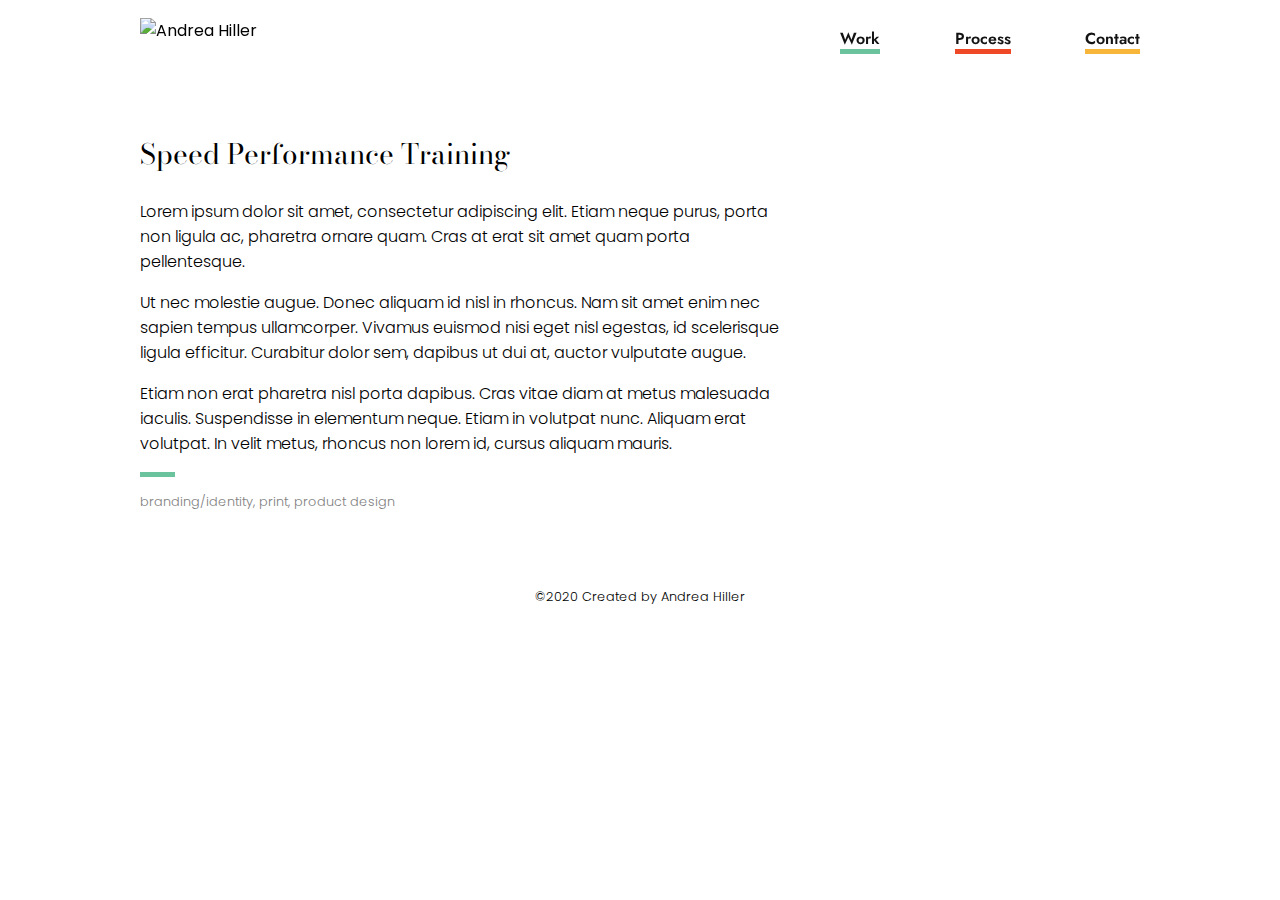
==== project1.html @ 67fa2212 "added project photos" ====
<!DOCTYPE html>
<html lang="en">
    <head>
        <meta charset="UTF-8">
        <meta name="viewport" content="width=device-width, initial-scale=1">
        <meta http-equiv="X-UA-Compatible" content="IE=edge">
        <title>ANDREA HILLER</title>
        <link rel="stylesheet" type="text/css" href="resources/style-prj.css">
        <link href="https://fonts.googleapis.com/css2?family=Bodoni+Moda:ital,wght@0,500;1,400&family=Jost:wght@600&family=Poppins:wght@300&display=swap" rel="stylesheet">        <link href="https://cdnjs.cloudflare.com/ajax/libs/font-awesome/5.12.0-2/css/all.min.css" rel="stylesheet">
        <script src="https://ajax.googleapis.com/ajax/libs/jquery/3.3.1/jquery.min.js"></script>
    <body>
        <nav class="flex-center nav2">
            <div class="nav-container flex">
                <div class="logo-area flex">
                    <img src="resources/images/andrea-logo-2.svg" alt="Andrea Hiller">
                </div>
                    <div class="links-container flex-center">
                        <ul class="nav-links flex">
                            <li><a class="work-link" href="index.html">Work</a></li>
                            <li><a class="process-link" href="index.html">Process</a></li>
                            <li><a class="contact-link" href="index.html">Contact</a></li>
                        </ul>
                    </div>
                <div class="burger">
                    <div class="line1"></div>
                    <div class="line2"></div>
                    <div class="line3"></div>
                </div>
            </div>
        </nav>

        <div class="nav-buffer"></div>

        <div class="project flex-center">

            <div class="project-info-container">
                <p class="project-headline">Speed Performance Training</p>
                <p>Lorem ipsum dolor sit amet, consectetur adipiscing elit. Etiam neque purus, 
                    porta non ligula ac, pharetra ornare quam. Cras at erat sit amet quam porta 
                    pellentesque.</p>

                <p>Ut nec molestie augue. Donec aliquam id nisl in rhoncus. Nam sit 
                    amet enim nec sapien tempus ullamcorper. Vivamus euismod nisi eget nisl egestas, 
                    id scelerisque ligula efficitur. Curabitur dolor sem, dapibus ut dui at, auctor 
                    vulputate augue.</p>

                <p>Etiam non erat pharetra nisl porta dapibus. Cras vitae diam at metus malesuada 
                    iaculis. Suspendisse in elementum neque. Etiam in volutpat nunc. Aliquam erat 
                    volutpat. In velit metus, rhoncus non lorem id, cursus aliquam mauris.</p>

                <div class="project-line"></div>

                <p class="project-elements">
                    branding/identity, print, product design
                </p>
            </div>

            <div class="project-images-contianer">
                <div class="image-container"></div>
                <div class="image-container"></div>
                <div class="image-container"></div>
                <div class="image-container"></div>
                <div class="image-container"></div>
                <div class="image-container"></div>
            </div>

        </div>

        <footer class="flex-center margin-top2 margin-bottom2">
            <p>&#169;2020 Created by Andrea Hiller</p>
        </footer>

        <script src="resources/app.js"></script>

    </body>
    </html>
---- resources/style-prj.css ----
* {
    margin: 0;
    padding: 0;
    box-sizing: border-box;
    font-family: 'Poppins', sans-serif;
}
  
html, .smooth-scroll {
    scroll-behavior: smooth;
}
  
.resize-animation-stopper * {
    transition: none !important;
    animation: none !important;
}
  
.flex-center {
    display: flex;
    justify-content: center;
    flex-wrap: wrap;
}
  
.flex {
    display: flex;
    flex-wrap: wrap;
}
  
.margin-top1 {
    margin-top: 1em;
}
  
.margin-top2 {
    margin-top: 2em;
}
  
.margin-top08 {
    margin-top: .8em;
}
  
.margin-bottom2 {
    margin-bottom: 2em;
}
  
.margin-bottom1 {
    margin-bottom: 1em;
}
  
.padding-bottom1 {
    padding-bottom: 1em;
}
  
a.anchor {
    display: block;
    position: relative;
    top: -80px;
    visibility: hidden;
}
  
/********************************************************************     XXXpx-400px */
/************************************************      NAV-CONTAINER */
.nav2 {
    /*display: flex;
    justify-content: center;*/
    position: fixed;
    width: 100%;
    height: 8vh;
    min-height: 80px;
    background-color: rgba(255, 255, 255, 0.93);
    z-index: 999;
}
  
.nav-container {
    /*display: flex;*/
    justify-content: space-between;
    align-items: center;
    position: fixed;
    min-height: 80px;
    width: 90%;
    height: 8vh;
    /*padding: 0 8% 0 6%;*/
    
}
  
.logo-area {
    /*display: flex;*/
    position: fixed;
    align-items: center;
    height: 8vh;
    /*opacity: 0;
    transition: .5s;*/
}
  
.logo-area img {
    height: 60%;
    min-height: 45px;
    width: auto;
}
  
.links-container {
    /*display: none;*/
    align-items: center;
    /*justify-content: center;*/
    position: fixed;
    height: 100%;
    width: 100%;
    left: 0;
    top: -100vh;
    transform: translateY(0);
    transition: .5s ease-in;
    background-color: rgba(245, 245, 245, 0.9);
    opacity: 1;
    overflow-y: hidden;
}
  
.nav-links {
    /*display: flex;*/
    align-items: center;
    justify-content: space-between;
    flex-direction: column;
    height: 60%;
}
  
.nav-links li{
    opacity: 0;
    list-style: none;
}
  
.nav-links a {
    color: rgb(19, 19, 19);
    font-family: 'Jost', sans-serif;
    font-weight: 600;
    font-size: 3em;
    text-decoration: none;
    opacity: 1;
    transition: .5s ease-in;
}
  
        /***************************************      MENU UNDERLINE */
        .work-link {
            border-bottom: solid 10px #6bc39e;
            display: inline-block;
            height: 1.5em;
        }
  
        .process-link {
            border-bottom: solid 10px #ee4826;
            display: inline-block;
            height: 1.5em;
        }
  
        .contact-link {
            border-bottom: solid 10px #f7b539;
            display: inline-block;
            height: 1.5em;
        }
        /***************************************      MENU UNDERLINE */
  
.burger {
    display: block;
    cursor: pointer;
    position: fixed;
    left: 83%;
}
  
.burger div {
    width: 35px;
    height: 5px;
    margin: 4px 0;
    transition: all 0.3s ease;
}
  
.line1 {
    background-color: #6bc39e;
}
  
.line2 {
    background-color: #ee4826;
}
  
.line3 {
    background-color: #f7b539;
}
  
        /***********************      ANIMATIONS */
          html.nav-active .links-container {
            display: flex;
            transform: translateY(100vh);
            animation: navBg .5s ease-in;
            -o-animation: ;
          }
  
          html.nav-active li:nth-child(1) {
            -moz-animation: navLinkFade 0.5s ease forwards .5s;
            -o-animation: navLinkFade 0.5s ease forwards .5s;
            -webkit-animation: navLinkFade 0.5s ease forwards .5s;
            animation: navLinkFade 0.5s ease forwards .5s;
          }
          html.nav-active li:nth-child(2) {
            -moz-animation: navLinkFade 0.5s ease forwards .7s;
            -o-animation: navLinkFade 0.5s ease forwards .7s;
            -webkit-animation: navLinkFade 0.5s ease forwards .7s;
            animation: navLinkFade 0.5s ease forwards .7s;
          }
          html.nav-active li:nth-child(3) {
            -moz-animation: navLinkFade 0.5s ease forwards .9s;
            -o-animation: navLinkFade 0.5s ease forwards .9s;
            -webkit-animation: navLinkFade 0.5s ease forwards .9s;
            animation: navLinkFade 0.5s ease forwards .9s;
          }
  
          @keyframes navLinkFade {
              from{
                  opacity: 0;
                  transform: translateY(100px);
              }
              to{
                  opacity: 1;
                  transform: translateY(0px);
              }
          }
  
          html.nav-active .line1 {
              transform: rotate(-45deg) translate(-5px, 8px);
              background-color: #6bc39e;
          }
          html.nav-active .line2 {
              opacity: 0;
          }
          html.nav-active .line3 {
              transform: rotate(45deg) translate(-5px, -8px);
              background-color: #6bc39e;
          }
        /***********************      END ANIMATIONS */
/************************************************      END NAV-CONTAINER */





/* XXXXXXXXXXXXXXXXXXXXXXXXXXXXXXXXXXXXXXXXXXXXXXXXXXXXXXXXXXXXXXXXXXXXXXXXXXXXXXXXXXXXXXX*/
/* XXXXXXXXXXXXXXXXXXXXXXXXXXXXXXXXXXXXXXXXXXXXXXXXXXXXXXXXXXXXXXXXXXXXXXXXXXXXXXXXXXXXXXX*/





/************************************************       PROJECTS */
.nav-buffer {
    width: 100%;
    height: 8vh;
    min-height: 80px;
}

.project {
    width: 100%;
    height: auto;
    /*background-color: darkseagreen;*/
}

.project-info-container {
    width: 90%;
    max-width: 1000px;
    height: auto;
    /*background-color: indigo;*/
}

.project-headline {
    width: 100%;
    height: auto;
    margin: 2em 0 1.25em 0;
    font-family: 'Bodoni Moda', serif;
    font-size: 1.75em;
    line-height: 1.25em;
    /*background-color: indianred;*/
}

.project-info-container p {
    max-width: 650px;
    margin-bottom: 1em;
    font-weight: 300;
}

.project-line {
    width: 35px;
    height: 5px;
    margin-bottom: 1em;
    background-color: #6bc39e;
}

.project-elements {
    font-size: .8em;
    color: gray;
    padding-bottom: 3em;
}

.project-images-contianer {
    width: 100%;
    height: auto;
    /*background-color: hotpink;*/
}

.prj-img {
    width: 100%;
    height: auto;
    margin-bottom: 1em;
    /*background-color: gray;*/
}

.prj-img img {
    width: 100%;
    height: auto;
}

.image-container:last-child {
    margin-bottom: 0;
}


/************************************************       END PROJECTS */





/************************************************       FOOTER */
footer {
    font-size: .8em;
    font-weight: 300;
}
/************************************************       END FOOTER */





/* XXXXXXXXXXXXXXXXXXXXXXXXXXXXXXXXXXXXXXXXXXXXXXXXXXXXXXXXXXXXXXXXXXXXXXXXXXXXXXXXXXXXXXX*/
/* XXXXXXXXXXXXXXXXXXXXXXXXXXXXXXXXXXXXXXXXXXXXXXXXXXXXXXXXXXXXXXXXXXXXXXXXXXXXXXXXXXXXXXX*/





/********************************************************************     768px-XXXpx */
@media only screen and (min-width: 768px) {
    html.nav-active .links-container, html.nav-active li {
        -webkit-animation: none !important;
        -moz-animation: none !important;
        -o-animation: none !important;
        -ms-animation: none !important;
        animation: none !important;
        -o-transform: none !important;
        -moz-transform: none !important;
        -ms-transform: none !important;
        -webkit-transform: none !important;
        transform: none !important;
      }
  
    a.anchor {
      top: -7.9vh;
    }
  
    /************************************************      NAV-CONTAINER */
    .nav-container {
      max-width: 1000px;
      padding: 0;
      /*padding: 0 8%;*/
      /*background-color: lightgreen;*/
    }
  
    .logo-area {
      position: relative;
    }
  
    .links-container {
      display: inline-flex;
      justify-content: space-between;
      /*position: absolute;*/
      position: relative;
      min-height: 80px;
      height: 8vh;
      width: 35%;
      max-width: 300px;
      opacity: 1;
      background-color: transparent;
      top: 0;
      /*left: 65%;*/
      /*background-color: tomato;*/
    }
  
    .nav-links {
      /*display: flex;
      align-items: center;*/
      justify-content: space-between;
      flex-direction: row;
      width: 100%;
      /*background-color: sienna;*/
    }
  
    .nav-links li {
      /*display: inline-flex;*/
      opacity: 1;
    }
  
    .nav-links li a {
      font-size: 1em;
      /*position: relative;*/
      top: -5px;
      /*background-color: seagreen;*/
    }
  
            /***************************************      MENU UNDERLINE */
            .work-link {
              border-bottom: solid 5px #6bc39e;
              display: inline-block;
              height: 1.7em;
          }
  
          .process-link {
              border-bottom: solid 5px #ee4826;
              display: inline-block;
              height: 1.7em;
          }
  
          .contact-link {
              border-bottom: solid 5px #f7b539;
              display: inline-block;
              height: 1.7em;
          }
          /***************************************      MENU UNDERLINE */
  
          .burger {
            display: none;
          }
  
          .banner-info {
            /*background-color: darkseagreen;*/
          }
  
          .banner-p {
            /*background-color: darkslateblue;*/
          }
    /************************************************      END NAV-CONTAINER */
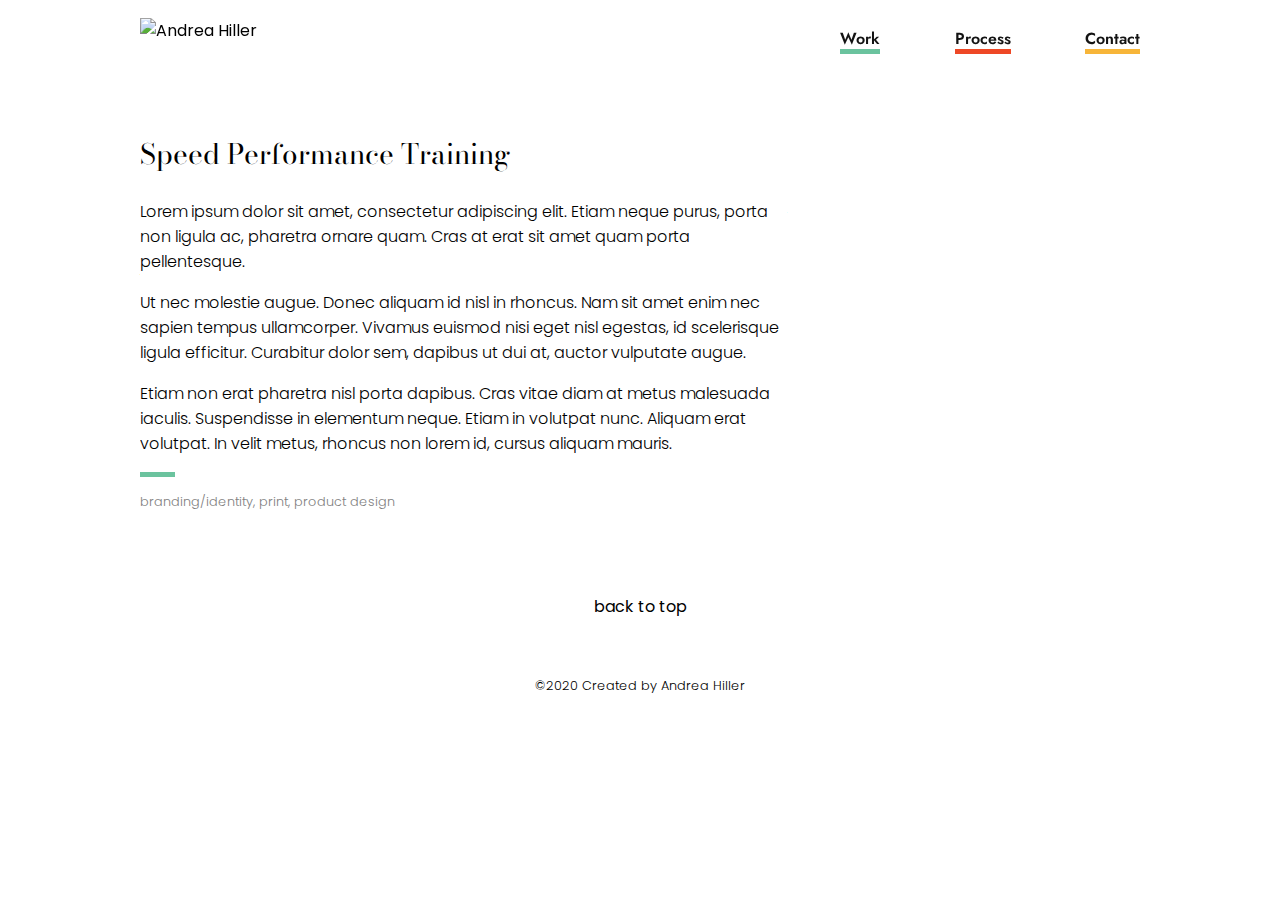
==== commit e564a3f6: "added to top buttons" ====
--- a/project1.html
+++ b/project1.html
@@ -64,6 +64,13 @@
                 <div class="image-container"></div>
             </div>
 
+            <div class="contact-detail-container flex-center margin-top2">
+                <a href="#" class="contact-top-btn flex-center smooth-scroll">
+                    <i class="fas fa-chevron-up"></i>
+                    <p>back to top</p>
+                </a>
+            </div>
+
         </div>
 
         <footer class="flex-center margin-top2 margin-bottom2">
--- a/resources/style-prj.css
+++ b/resources/style-prj.css
@@ -315,7 +315,33 @@
     margin-bottom: 0;
 }
 
-
+.contact-detail-container {
+    width: 90%;
+    height: auto;
+    margin-bottom: 2em;
+    /*background-color: darkgreen;*/
+  }
+
+  a.contact-top-btn {
+    width: 100%;
+    height: auto;
+    cursor: pointer;
+    text-decoration: none;
+    color: black;
+  }
+
+  .fa-chevron-up {
+    width: 100%;
+    font-size: 1.2em;
+    text-align: center;
+    /*background-color: darkturquoise;*/
+  }
+  
+  .contact-top-btn p {
+    width: 100%;
+    text-align: center;
+    /*background-color: deeppink;*/
+  }
 /************************************************       END PROJECTS */
 
 
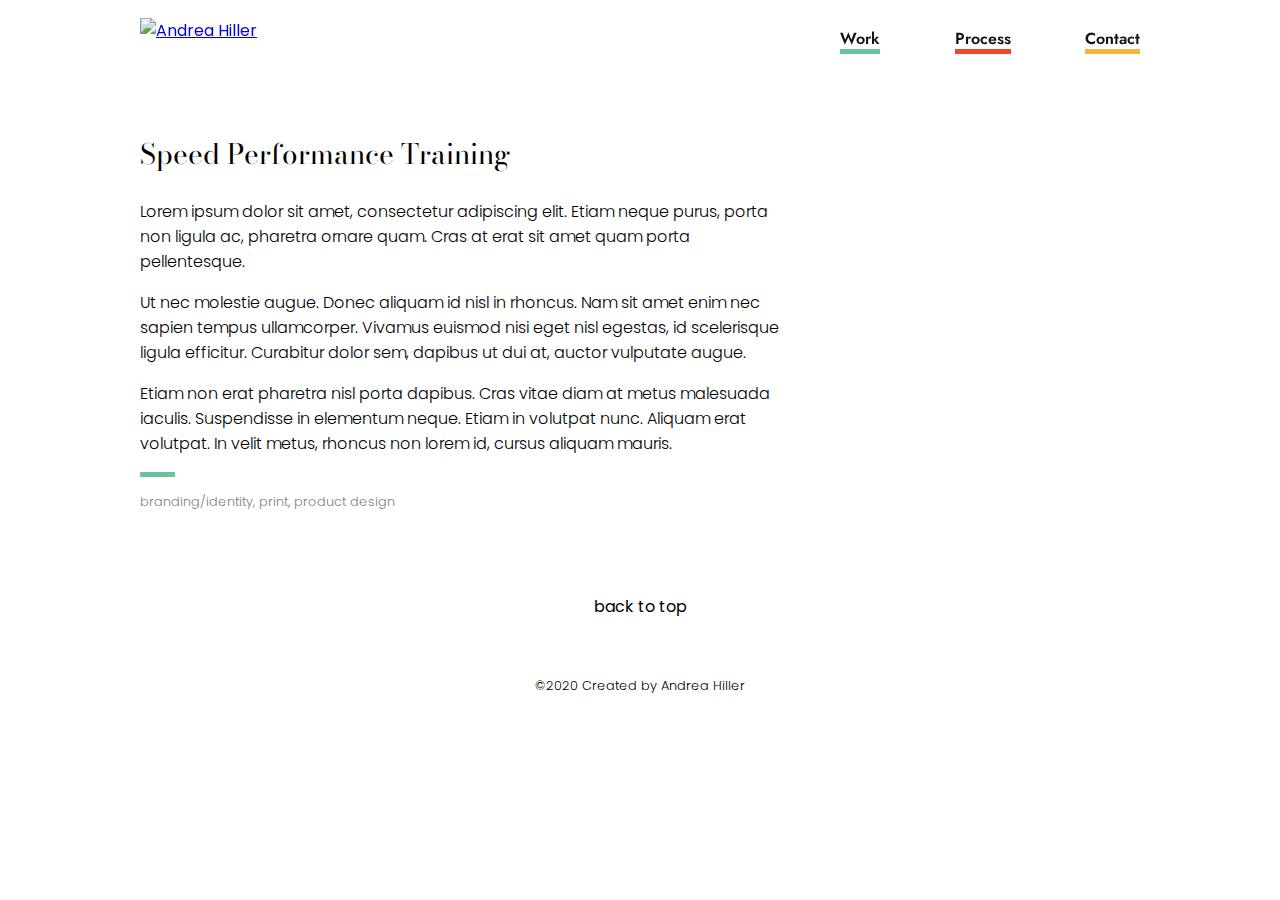
==== commit e6d1fc2b: "made logo home link" ====
--- a/project1.html
+++ b/project1.html
@@ -12,7 +12,9 @@
         <nav class="flex-center nav2">
             <div class="nav-container flex">
                 <div class="logo-area flex">
-                    <img src="resources/images/andrea-logo-2.svg" alt="Andrea Hiller">
+                    <a href="index.html">
+                        <img src="resources/images/andrea-logo-2.svg" alt="Andrea Hiller">
+                    </a>
                 </div>
                     <div class="links-container flex-center">
                         <ul class="nav-links flex">
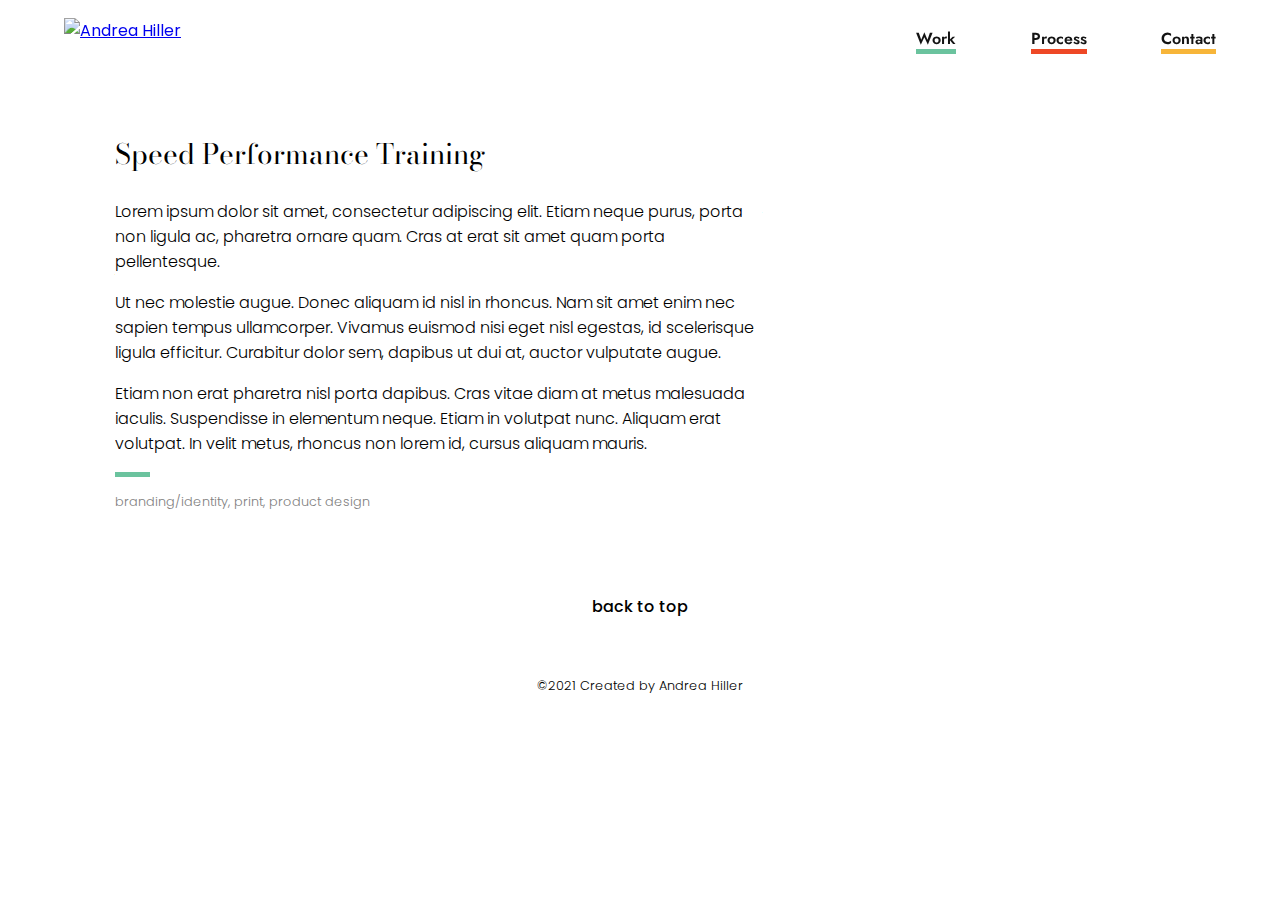
==== commit 8b2f7002: "added project imgs" ====
--- a/project1.html
+++ b/project1.html
@@ -6,8 +6,11 @@
         <meta http-equiv="X-UA-Compatible" content="IE=edge">
         <title>ANDREA HILLER</title>
         <link rel="stylesheet" type="text/css" href="resources/style-prj.css">
-        <link href="https://fonts.googleapis.com/css2?family=Bodoni+Moda:ital,wght@0,500;1,400&family=Jost:wght@600&family=Poppins:wght@300&display=swap" rel="stylesheet">        <link href="https://cdnjs.cloudflare.com/ajax/libs/font-awesome/5.12.0-2/css/all.min.css" rel="stylesheet">
+        <link rel="preconnect" href="https://fonts.gstatic.com">
+        <link href="https://fonts.googleapis.com/css2?family=Bodoni+Moda:ital,wght@0,600;1,700&family=Jost:wght@600&family=Poppins:wght@300;500&display=swap" rel="stylesheet">        <link href="https://cdnjs.cloudflare.com/ajax/libs/font-awesome/5.12.0-2/css/all.min.css" rel="stylesheet">
         <script src="https://ajax.googleapis.com/ajax/libs/jquery/3.3.1/jquery.min.js"></script>
+    </head>
+
     <body>
         <nav class="flex-center nav2">
             <div class="nav-container flex">
@@ -31,7 +34,7 @@
             </div>
         </nav>
 
-        <div class="nav-buffer"></div>
+        <a class="anchor" id="banner-c"><div class="nav-buffer"></div></a>
 
         <div class="project flex-center">
 
@@ -67,7 +70,7 @@
             </div>
 
             <div class="contact-detail-container flex-center margin-top2">
-                <a href="#" class="contact-top-btn flex-center smooth-scroll">
+                <a href="#banner-c" class="contact-top-btn flex-center smooth-scroll">
                     <i class="fas fa-chevron-up"></i>
                     <p>back to top</p>
                 </a>
@@ -76,7 +79,7 @@
         </div>
 
         <footer class="flex-center margin-top2 margin-bottom2">
-            <p>&#169;2020 Created by Andrea Hiller</p>
+            <p>&#169;2021 Created by Andrea Hiller</p>
         </footer>
 
         <script src="resources/app.js"></script>
--- a/resources/style-prj.css
+++ b/resources/style-prj.css
@@ -259,7 +259,7 @@
 
 .project-info-container {
     width: 90%;
-    max-width: 1000px;
+    max-width: 1050px;
     height: auto;
     /*background-color: indigo;*/
 }
@@ -280,6 +280,11 @@
     font-weight: 300;
 }
 
+.web-link {
+    text-decoration: none;
+    color: #6bc39e;
+}
+
 .project-line {
     width: 35px;
     height: 5px;
@@ -316,7 +321,7 @@
 }
 
 .contact-detail-container {
-    width: 90%;
+    width: 100%;
     height: auto;
     margin-bottom: 2em;
     /*background-color: darkgreen;*/
@@ -340,6 +345,7 @@
   .contact-top-btn p {
     width: 100%;
     text-align: center;
+    font-weight: 500;
     /*background-color: deeppink;*/
   }
 /************************************************       END PROJECTS */
@@ -387,7 +393,7 @@
   
     /************************************************      NAV-CONTAINER */
     .nav-container {
-      max-width: 1000px;
+      max-width: 1300px;
       padding: 0;
       /*padding: 0 8%;*/
       /*background-color: lightgreen;*/
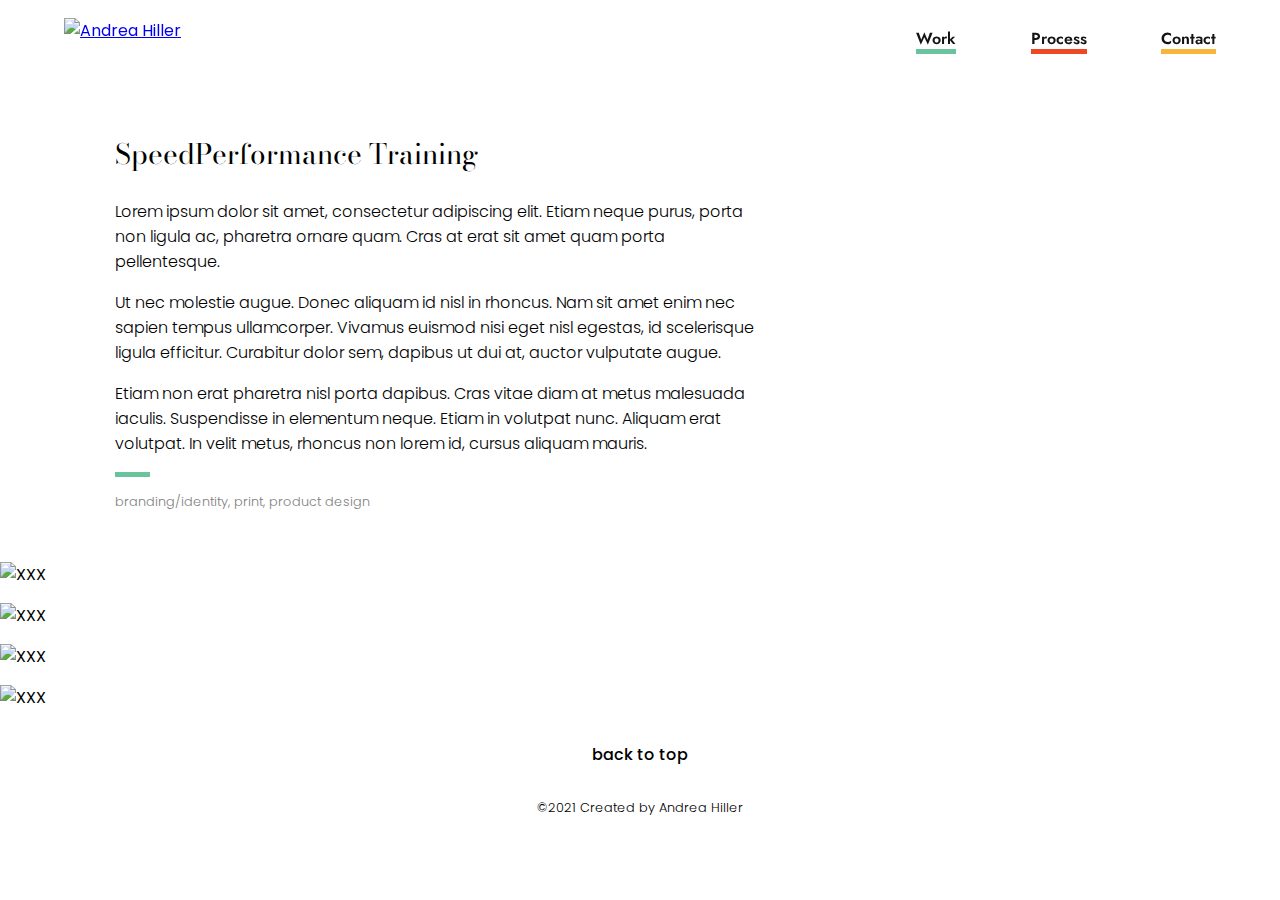
==== commit 8232e979: "break point for speed" ====
--- a/project1.html
+++ b/project1.html
@@ -39,7 +39,7 @@
         <div class="project flex-center">
 
             <div class="project-info-container">
-                <p class="project-headline">Speed Performance Training</p>
+                <p class="project-headline">Speed<span class="break"><br></span>Performance Training</p>
                 <p>Lorem ipsum dolor sit amet, consectetur adipiscing elit. Etiam neque purus, 
                     porta non ligula ac, pharetra ornare quam. Cras at erat sit amet quam porta 
                     pellentesque.</p>
@@ -61,19 +61,84 @@
             </div>
 
             <div class="project-images-contianer">
-                <div class="image-container"></div>
-                <div class="image-container"></div>
-                <div class="image-container"></div>
-                <div class="image-container"></div>
-                <div class="image-container"></div>
-                <div class="image-container"></div>
-            </div>
+                <div class="prj-img">
+                    <picture>
+                        <source
+                            srcset="resources/images/speed-prj1-645w.jpg"
+                            media="(max-width: 767px)"
+                        />
+                        <source
+                            srcset="resources/images/speed-prj1-990w.jpg"
+                            media="(min-width: 768px)"
+                        />
+                        <img 
+                            src="resources/images/speed-prj1-645w.jpg"
+                            alt="XXX"
+                        />
+                    </picture>
+                </div>
 
-            <div class="contact-detail-container flex-center margin-top2">
-                <a href="#banner-c" class="contact-top-btn flex-center smooth-scroll">
-                    <i class="fas fa-chevron-up"></i>
-                    <p>back to top</p>
-                </a>
+                <div class="project-images-contianer">
+                    <div class="prj-img">
+                        <picture>
+                            <source
+                                srcset="resources/images/speed-prj2-645w.jpg"
+                                media="(max-width: 767px)"
+                            />
+                            <source
+                                srcset="resources/images/speed-prj2-990w.jpg"
+                                media="(min-width: 768px)"
+                            />
+                            <img 
+                                src="resources/images/speed-prj2-645w.jpg"
+                                alt="XXX"
+                            />
+                        </picture>
+                    </div>
+
+                    <div class="project-images-contianer">
+                        <div class="prj-img">
+                            <picture>
+                                <source
+                                    srcset="resources/images/speed-prj3-645w.jpg"
+                                    media="(max-width: 767px)"
+                                />
+                                <source
+                                    srcset="resources/images/speed-prj3-990w.jpg"
+                                    media="(min-width: 768px)"
+                                />
+                                <img 
+                                    src="resources/images/speed-prj3-645w.jpg"
+                                    alt="XXX"
+                                />
+                            </picture>
+                        </div>
+
+                        <div class="project-images-contianer">
+                            <div class="prj-img">
+                                <picture>
+                                    <source
+                                        srcset="resources/images/speed-prj4-645w.jpg"
+                                        media="(max-width: 767px)"
+                                    />
+                                    <source
+                                        srcset="resources/images/speed-prj4-990w.jpg"
+                                        media="(min-width: 768px)"
+                                    />
+                                    <img 
+                                        src="resources/images/speed-prj4-645w.jpg"
+                                        alt="XXX"
+                                    />
+                                </picture>
+                            </div>
+
+                <div class="contact-detail-container flex-center margin-top2">
+                    <a href="#banner-c" class="contact-top-btn flex-center smooth-scroll">
+                        <i class="fas fa-chevron-up"></i>
+                        <p>back to top</p>
+                    </a>
+                </div>
+
             </div>
 
         </div>
--- a/resources/style-prj.css
+++ b/resources/style-prj.css
@@ -471,4 +471,8 @@
           .banner-p {
             /*background-color: darkslateblue;*/
           }
-    /************************************************      END NAV-CONTAINER */+    /************************************************      END NAV-CONTAINER */
+
+    .break {
+        display: none;
+    }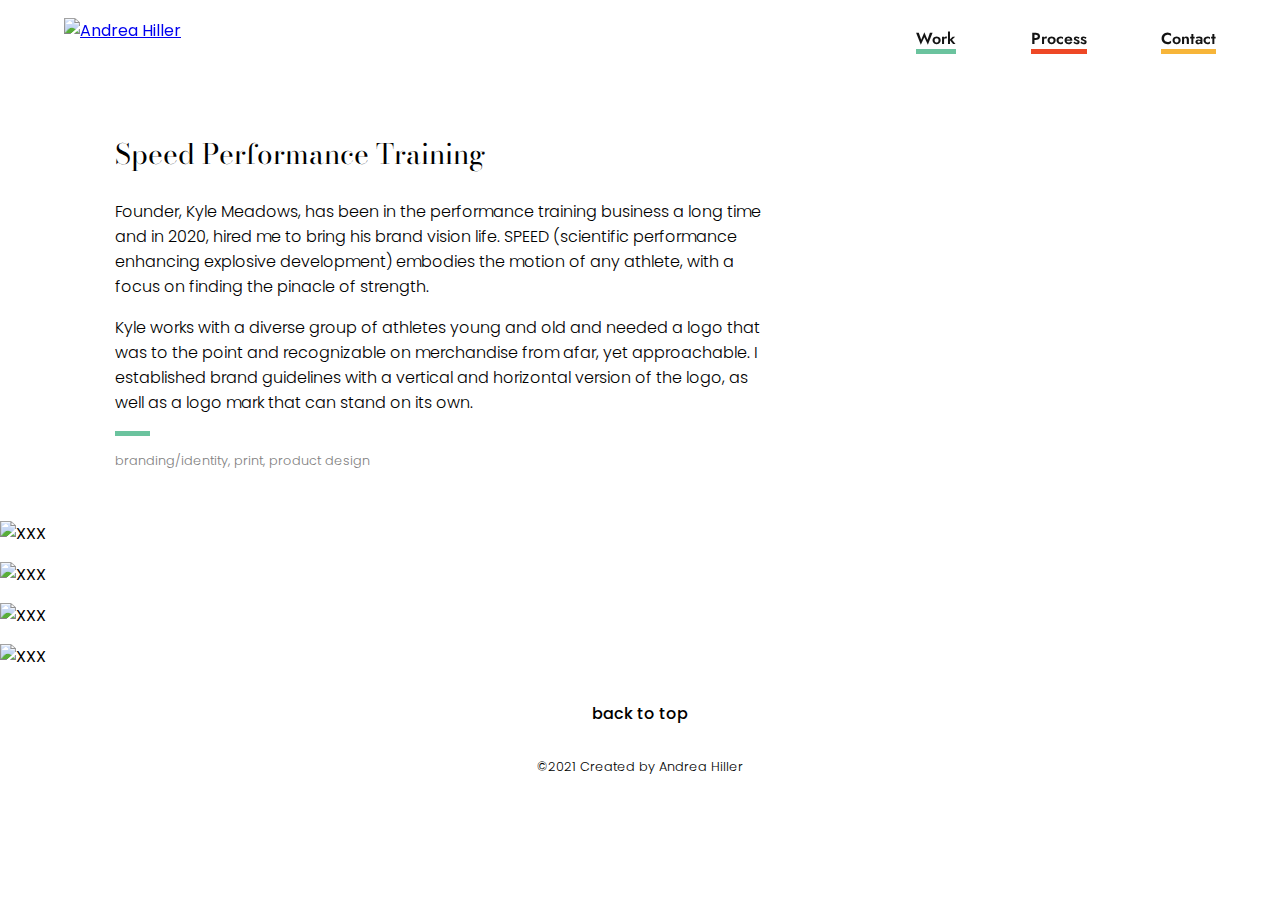
==== commit 3594f82f: "Update project1.html" ====
--- a/project1.html
+++ b/project1.html
@@ -39,19 +39,18 @@
         <div class="project flex-center">
 
             <div class="project-info-container">
-                <p class="project-headline">Speed<span class="break"><br></span>Performance Training</p>
-                <p>Lorem ipsum dolor sit amet, consectetur adipiscing elit. Etiam neque purus, 
-                    porta non ligula ac, pharetra ornare quam. Cras at erat sit amet quam porta 
-                    pellentesque.</p>
+                <p class="project-headline">Speed Performance Training</p>
+                <p>Founder, Kyle Meadows, has been in the performance training business a long time
+                    and in 2020, hired me to bring his brand vision life. SPEED
+                    (scientific performance enhancing explosive development) embodies the motion
+                    of any athlete, with a focus on finding the pinacle of strength.
+                </p>
 
-                <p>Ut nec molestie augue. Donec aliquam id nisl in rhoncus. Nam sit 
-                    amet enim nec sapien tempus ullamcorper. Vivamus euismod nisi eget nisl egestas, 
-                    id scelerisque ligula efficitur. Curabitur dolor sem, dapibus ut dui at, auctor 
-                    vulputate augue.</p>
-
-                <p>Etiam non erat pharetra nisl porta dapibus. Cras vitae diam at metus malesuada 
-                    iaculis. Suspendisse in elementum neque. Etiam in volutpat nunc. Aliquam erat 
-                    volutpat. In velit metus, rhoncus non lorem id, cursus aliquam mauris.</p>
+                <p>Kyle works with a diverse group of athletes young and old and needed a logo
+                    that was to the point and recognizable on merchandise from afar, yet approachable.
+                    I established brand guidelines with a vertical and horizontal version of the logo, 
+                    as well as a logo mark that can stand on its own.
+                </p>
 
                 <div class="project-line"></div>
 
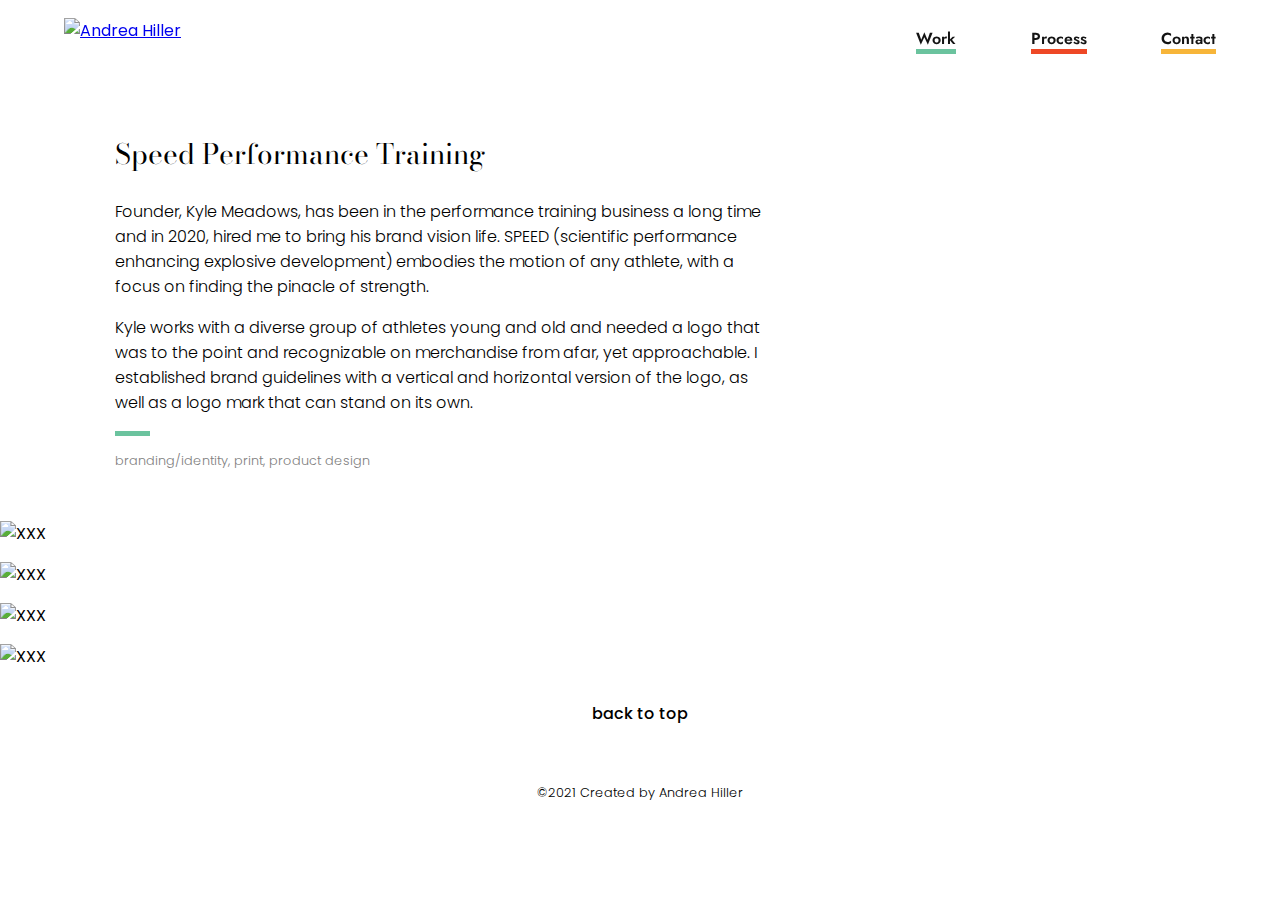
==== commit 25db7877: "redid lpc" ====
--- a/project1.html
+++ b/project1.html
@@ -60,6 +60,7 @@
             </div>
 
             <div class="project-images-contianer">
+
                 <div class="prj-img">
                     <picture>
                         <source
@@ -77,59 +78,56 @@
                     </picture>
                 </div>
 
-                <div class="project-images-contianer">
-                    <div class="prj-img">
-                        <picture>
-                            <source
-                                srcset="resources/images/speed-prj2-645w.jpg"
-                                media="(max-width: 767px)"
-                            />
-                            <source
-                                srcset="resources/images/speed-prj2-990w.jpg"
-                                media="(min-width: 768px)"
-                            />
-                            <img 
-                                src="resources/images/speed-prj2-645w.jpg"
-                                alt="XXX"
-                            />
-                        </picture>
-                    </div>
+                <div class="prj-img">
+                    <picture>
+                        <source
+                            srcset="resources/images/speed-prj2-645w.jpg"
+                            media="(max-width: 767px)"
+                        />
+                        <source
+                            srcset="resources/images/speed-prj2-990w.jpg"
+                            media="(min-width: 768px)"
+                        />
+                        <img 
+                            src="resources/images/speed-prj2-645w.jpg"
+                            alt="XXX"
+                        />
+                    </picture>
+                </div>
 
-                    <div class="project-images-contianer">
-                        <div class="prj-img">
-                            <picture>
-                                <source
-                                    srcset="resources/images/speed-prj3-645w.jpg"
-                                    media="(max-width: 767px)"
-                                />
-                                <source
-                                    srcset="resources/images/speed-prj3-990w.jpg"
-                                    media="(min-width: 768px)"
-                                />
-                                <img 
-                                    src="resources/images/speed-prj3-645w.jpg"
-                                    alt="XXX"
-                                />
-                            </picture>
-                        </div>
+                <div class="prj-img">
+                    <picture>
+                        <source
+                            srcset="resources/images/speed-prj3-645w.jpg"
+                            media="(max-width: 767px)"
+                        />
+                        <source
+                            srcset="resources/images/speed-prj3-990w.jpg"
+                            media="(min-width: 768px)"
+                        />
+                        <img 
+                            src="resources/images/speed-prj3-645w.jpg"
+                            alt="XXX"
+                        />
+                    </picture>
+                </div>
 
-                        <div class="project-images-contianer">
-                            <div class="prj-img">
-                                <picture>
-                                    <source
-                                        srcset="resources/images/speed-prj4-645w.jpg"
-                                        media="(max-width: 767px)"
-                                    />
-                                    <source
-                                        srcset="resources/images/speed-prj4-990w.jpg"
-                                        media="(min-width: 768px)"
-                                    />
-                                    <img 
-                                        src="resources/images/speed-prj4-645w.jpg"
-                                        alt="XXX"
-                                    />
-                                </picture>
-                            </div>
+                <div class="prj-img">
+                    <picture>
+                        <source
+                            srcset="resources/images/speed-prj4-645w.jpg"
+                            media="(max-width: 767px)"
+                        />
+                        <source
+                            srcset="resources/images/speed-prj4-990w.jpg"
+                            media="(min-width: 768px)"
+                        />
+                        <img 
+                            src="resources/images/speed-prj4-645w.jpg"
+                            alt="XXX"
+                        />
+                    </picture>
+                </div>
 
                 <div class="contact-detail-container flex-center margin-top2">
                     <a href="#banner-c" class="contact-top-btn flex-center smooth-scroll">
